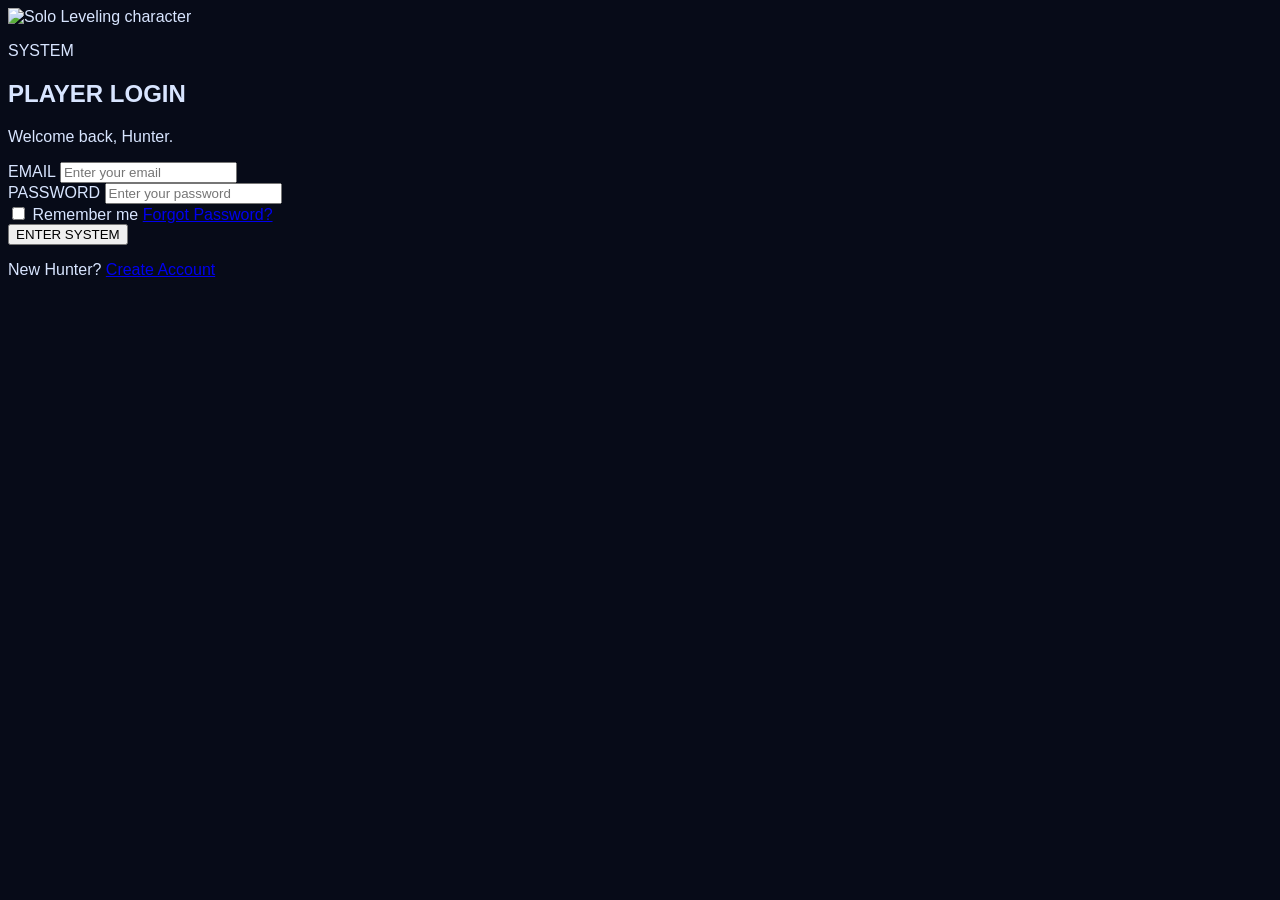
==== login.html @ 80baab3f "Add files via upload" ====
<!DOCTYPE html>
<html lang="en">
<head>
    <meta charset="UTF-8">
    <meta name="viewport" content="width=device-width, initial-scale=1.0">
    <title>Solo Leveling - Login</title>
    <link rel="stylesheet" href="style.css">
</head>

<body>

    <main class="container">

        <section class="login-box">

            <div class="character">
                <img src="https://th.bing.com/th/id/OIP.FJnumraGo1T6I1gRu5Bj1wHaEK?w=294&h=180&c=7&r=0&o=7&dpr=1.5&pid=1.7&rm=3" alt="Solo Leveling character">
            </div>

            <header>
                <p class="system">SYSTEM</p>
                <h1>PLAYER LOGIN</h1>
                <p>Welcome back, Hunter.</p>
            </header>

            <form action="../Activity2/index.html" method="get">

                <div class="input-group">
                    <label for="email">EMAIL</label>
                    <input
                        type="email"
                        id="email"
                        name="email"
                        placeholder="Enter your email"
                        required
                    >
                </div>

                <div class="input-group">
                    <label for="password">PASSWORD</label>
                    <input
                        type="password"
                        id="password"
                        name="password"
                        placeholder="Enter your password"
                        required
                    >
                </div>

                <div class="options">
                    <label>
                        <input type="checkbox" name="remember">
                        Remember me
                    </label>

                    <a href="#">Forgot Password?</a>
                </div>

                <button type="submit">ENTER SYSTEM</button>

            </form>

            <footer>
                <p>
                    New Hunter?
                    <a href="register.html">Create Account</a>
                </p>
            </footer>

        </section>

    </main>

</body>
</html>
---- style.css ----
/* GENERAL SETTINGS */

html {
    scroll-behavior: smooth;
    scroll-padding-top: 75px;
}

body {
    font-family: Arial, sans-serif;
    color: #d8e5ff;
    background-color: #070b18;
}


/* NAVIGATION */

.navbar {
    background-color: rgba(5, 8, 20, 0.95);
    box-shadow: 0 2px 15px rgba(0, 0, 0, 0.5);
}

.navbar-brand {
    color: #78aaff !important;
    font-size: 1.4rem;
    letter-spacing: 2px;
}

.nav-link {
    color: #d8e5ff !important;
    font-weight: 500;
    margin-left: 15px;
}

.nav-link:hover {
    color: #78aaff !important;
}


/* HERO SECTION */

.hero-section {
    min-height: 100vh;

    background:
        linear-gradient(
            90deg,
            rgba(3, 7, 20, 0.92),
            rgba(8, 15, 40, 0.65),
            rgba(5, 10, 25, 0.25)
        ),
        url("https://twinfinite.net/wp-content/uploads/2024/03/how-to-play-solo-leveling-arise-early-access-1.jpg?fit=1200%2C675");

    background-size: cover;
    background-position: center;

    display: flex;
    align-items: center;

    color: white;
    padding: 100px 0 60px;
}

.hero-content {
    padding-top: 30px;
    padding-bottom: 30px;
}

.hero-subtitle {
    letter-spacing: 4px;
    font-size: 0.9rem;
    font-weight: bold;
    color: #82b1ff;
}

.hero-section h1 {
    font-size: clamp(4rem, 9vw, 8rem);
    font-weight: bold;
    letter-spacing: 8px;
    line-height: 1;
    margin-bottom: 25px;

    color: #e5efff;

    text-shadow:
        0 0 10px rgba(90, 150, 255, 0.8),
        0 0 30px rgba(60, 120, 255, 0.5);
}

.hero-description {
    font-size: 1.1rem;
    line-height: 1.8;
    max-width: 550px;
    margin-bottom: 30px;
    color: #d4def5;
}


/* BUTTON */

.hero-section .btn {
    background-color: #315bb5;
    border-color: #315bb5;
    padding: 12px 28px;
    color: white;
}

.hero-section .btn:hover {
    background-color: #4b75d1;
    border-color: #4b75d1;
}


/* FILMS SECTION */

.films-section {
    background:
        radial-gradient(
            circle at top,
            #172752,
            #080d1d 70%
        );
}

.section-title {
    font-size: 2.5rem;
    font-weight: bold;
    color: #82b1ff;
}

.films-section .text-center p {
    color: #9baacc;
}


/* CHARACTER CARD */

.film-card {
    border: 1px solid rgba(100, 150, 255, 0.3);
    border-radius: 15px;
    overflow: hidden;

    background-color: #0d1428;

    box-shadow:
        0 5px 25px rgba(0, 0, 0, 0.5),
        0 0 20px rgba(60, 120, 255, 0.08);

    transition: transform 0.3s ease,
                box-shadow 0.3s ease;
}

.film-card:hover {
    transform: translateY(-8px);

    box-shadow:
        0 10px 30px rgba(0, 0, 0, 0.6),
        0 0 25px rgba(70, 130, 255, 0.25);
}

.film-card img {
    height: 300px;
    object-fit: cover;
}

.film-card .card-body {
    background-color: #0d1428;
    color: #cbd7ef;
}

.film-card .card-title {
    color: #82b1ff;
    font-weight: bold;
}

.film-card .card-text {
    line-height: 1.7;
    color: #aebbd4;
}

.film-card .btn {
    border-color: #527bd3;
    color: #82b1ff;
}

.film-card .btn:hover {
    background-color: #315bb5;
    border-color: #315bb5;
    color: white;
}


/* ABOUT SECTION */

.about-section {
    background-color: #0a1020;
}

.about-section h2 {
    color: #82b1ff;
    font-size: 2.3rem;
    font-weight: bold;
    margin-bottom: 20px;
}

.about-section p {
    color: #b9c6df;
    line-height: 1.8;
}

.about-section img {
    border: 1px solid rgba(100, 150, 255, 0.3);
}


/* FOOTER */

.footer {
    background-color: #040711;
    color: #aebbd4;
    border-top: 1px solid rgba(100, 150, 255, 0.2);
}


/* RESPONSIVE DESIGN */

@media (max-width: 768px) {

    .hero-section {
        min-height: 85vh;
        text-align: center;
        background-position: center;
    }

    .hero-description {
        margin-left: auto;
        margin-right: auto;
    }

    .hero-section h1 {
        font-size: 4rem;
        letter-spacing: 4px;
    }

    .section-title {
        font-size: 2rem;
    }

    .about-section {
        text-align: center;
    }

}
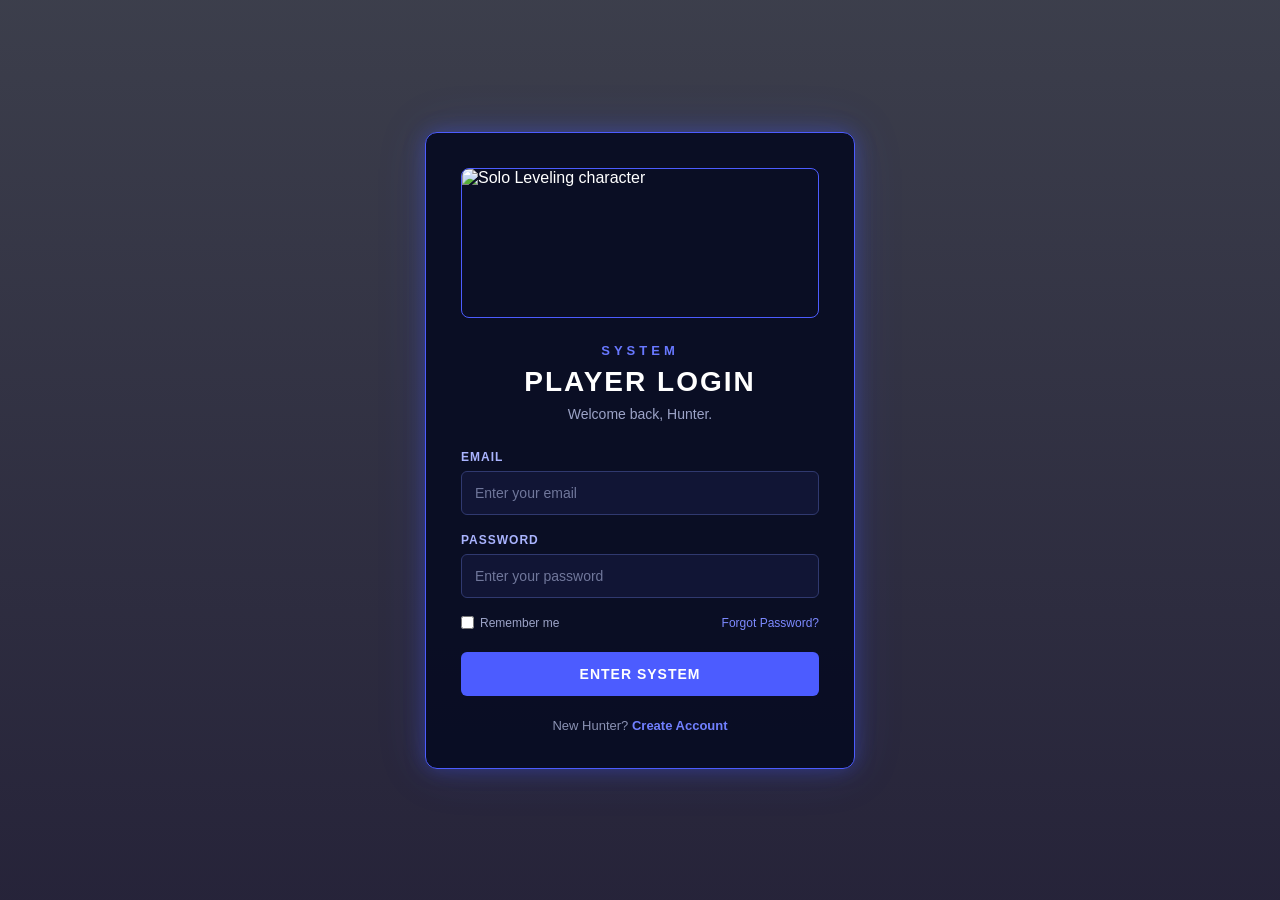
==== commit 4fcb7165: "Update login.html" ====
--- a/login.html
+++ b/login.html
@@ -5,7 +5,7 @@
     <meta charset="UTF-8">
     <meta name="viewport" content="width=device-width, initial-scale=1.0">
     <title>Solo Leveling - Login</title>
-    <link rel="stylesheet" href="style.css">
+    <link rel="stylesheet" href="style1.css">
 </head>
 
 <body>
@@ -73,4 +73,4 @@
     </main>
 
 </body>
-</html>+</html>
--- a/style1.css
+++ b/style1.css
@@ -0,0 +1,352 @@
+* {
+  margin: 0;
+  padding: 0;
+  box-sizing: border-box;
+  }
+
+body {
+font-family: Arial, Helvetica, sans-serif;
+min-height: 100vh;
+
+
+background:
+    linear-gradient(
+        rgba(5, 8, 25, 0.78),
+        rgba(8, 5, 30, 0.88)
+    ),
+    url("https://th.bing.com/th/id/OIP.Y5guGkue1hrzr_cM0UvYvgHaEK?w=341&h=180&c=7&r=0&o=7&dpr=1.5&pid=1.7&rm=3");
+
+background-size: cover;
+background-position: center;
+background-attachment: fixed;
+
+display: flex;
+justify-content: center;
+align-items: center;
+
+padding: 30px;
+
+
+}
+
+.container {
+width: 100%;
+max-width: 430px;
+}
+
+.login-box {
+position: relative;
+
+
+background: rgba(8, 12, 35, 0.94);
+
+border: 1px solid #4c5cff;
+
+border-radius: 12px;
+
+padding: 35px;
+
+box-shadow:
+    0 0 20px rgba(70, 90, 255, 0.35),
+    0 0 50px rgba(70, 90, 255, 0.15);
+
+color: white;
+
+
+}
+
+/* Character */
+
+.character {
+width: 100%;
+height: 150px;
+
+
+overflow: hidden;
+
+margin-bottom: 25px;
+
+border-radius: 8px;
+
+border: 1px solid #4c5cff;
+
+
+}
+
+.character img {
+width: 100%;
+height: 100%;
+
+
+object-fit: cover;
+
+object-position: center;
+
+
+}
+
+/* Header */
+
+header {
+text-align: center;
+margin-bottom: 28px;
+}
+
+.system {
+color: #6878ff;
+font-size: 13px;
+font-weight: bold;
+letter-spacing: 4px;
+margin-bottom: 8px;
+}
+
+header h1 {
+font-size: 28px;
+letter-spacing: 2px;
+margin-bottom: 8px;
+}
+
+header p:last-child {
+color: #9ca3c7;
+font-size: 14px;
+}
+
+/* Inputs */
+
+.input-group {
+margin-bottom: 18px;
+}
+
+.input-group label {
+display: block;
+
+
+color: #aab4ff;
+
+font-size: 12px;
+font-weight: bold;
+
+letter-spacing: 1px;
+
+margin-bottom: 7px;
+
+
+}
+
+.input-group input {
+width: 100%;
+
+
+padding: 13px;
+
+background: rgba(18, 23, 55, 0.9);
+
+border: 1px solid #30396f;
+
+border-radius: 6px;
+
+color: white;
+
+font-size: 14px;
+
+outline: none;
+
+transition: 0.3s;
+
+
+}
+
+.input-group input::placeholder {
+color: #70779b;
+}
+
+.input-group input:focus {
+border-color: #6878ff;
+
+
+box-shadow:
+    0 0 8px rgba(104, 120, 255, 0.4);
+
+
+}
+
+/* Options */
+
+.options {
+display: flex;
+
+
+justify-content: space-between;
+
+align-items: center;
+
+font-size: 12px;
+
+margin-bottom: 22px;
+
+color: #9ca3c7;
+
+
+}
+
+.options label {
+display: flex;
+
+
+align-items: center;
+
+gap: 6px;
+
+
+}
+
+.options a {
+color: #7d8aff;
+
+
+text-decoration: none;
+
+
+}
+
+.options a:hover {
+text-decoration: underline;
+}
+
+/* Button */
+
+button {
+width: 100%;
+
+
+padding: 14px;
+
+background: #4c5cff;
+
+color: white;
+
+border: none;
+
+border-radius: 6px;
+
+font-size: 14px;
+
+font-weight: bold;
+
+letter-spacing: 1px;
+
+cursor: pointer;
+
+transition: 0.3s;
+
+
+}
+
+button:hover {
+background: #6573ff;
+
+
+box-shadow:
+    0 0 15px rgba(90, 105, 255, 0.6);
+
+
+}
+
+/* Terms */
+
+.terms {
+display: flex;
+
+
+align-items: flex-start;
+
+gap: 8px;
+
+color: #9ca3c7;
+
+font-size: 12px;
+
+line-height: 1.5;
+
+margin-bottom: 20px;
+
+
+}
+
+/* Footer */
+
+footer {
+text-align: center;
+
+
+margin-top: 22px;
+
+color: #8b92b3;
+
+font-size: 13px;
+
+
+}
+
+footer a {
+color: #7180ff;
+
+
+text-decoration: none;
+
+font-weight: bold;
+
+
+}
+
+footer a:hover {
+text-decoration: underline;
+}
+
+/* Tablet */
+
+@media (max-width: 600px) {
+
+
+body {
+    padding: 20px;
+}
+
+.login-box {
+    padding: 28px;
+}
+
+
+}
+
+/* Mobile */
+
+@media (max-width: 400px) {
+
+
+body {
+    padding: 12px;
+}
+
+.login-box {
+    padding: 22px;
+}
+
+header h1 {
+    font-size: 23px;
+}
+
+.character {
+    height: 120px;
+}
+
+.options {
+    flex-direction: column;
+
+    align-items: flex-start;
+
+    gap: 10px;
+}
+
+
+}
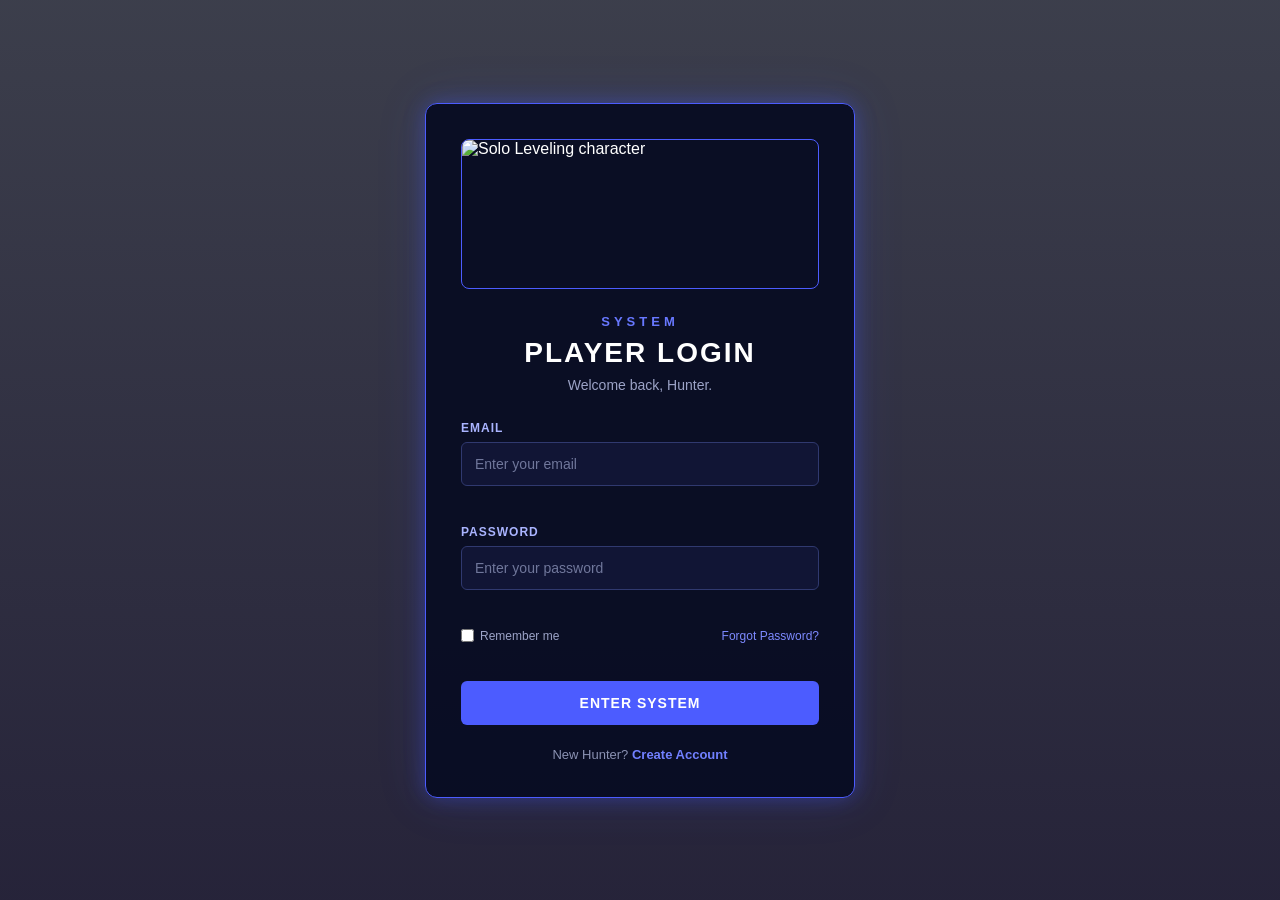
==== commit ba02ce17: "Add files via upload" ====
--- a/login.html
+++ b/login.html
@@ -1,4 +1,3 @@
-
 <!DOCTYPE html>
 <html lang="en">
 <head>
@@ -15,7 +14,8 @@
         <section class="login-box">
 
             <div class="character">
-                <img src="https://th.bing.com/th/id/OIP.FJnumraGo1T6I1gRu5Bj1wHaEK?w=294&h=180&c=7&r=0&o=7&dpr=1.5&pid=1.7&rm=3" alt="Solo Leveling character">
+                <img src="https://th.bing.com/th/id/OIP.FJnumraGo1T6I1gRu5Bj1wHaEK?w=294&h=180&c=7&r=0&o=7&dpr=1.5&pid=1.7&rm=3"
+                     alt="Solo Leveling character">
             </div>
 
             <header>
@@ -24,53 +24,205 @@
                 <p>Welcome back, Hunter.</p>
             </header>
 
-            <form action="../Activity2/index.html" method="get">
-
+            <form id="loginForm">
+
+                <!-- EMAIL -->
                 <div class="input-group">
+
                     <label for="email">EMAIL</label>
+
                     <input
                         type="email"
                         id="email"
                         name="email"
                         placeholder="Enter your email"
-                        required
                     >
+
+                    <p class="error-message" id="emailError"></p>
+
                 </div>
 
+
+                <!-- PASSWORD -->
                 <div class="input-group">
+
                     <label for="password">PASSWORD</label>
+
                     <input
                         type="password"
                         id="password"
                         name="password"
                         placeholder="Enter your password"
-                        required
                     >
+
+                    <p class="error-message" id="passwordError"></p>
+
                 </div>
 
+
+                <!-- OPTIONS -->
                 <div class="options">
+
                     <label>
                         <input type="checkbox" name="remember">
                         Remember me
                     </label>
 
                     <a href="#">Forgot Password?</a>
+
                 </div>
 
+
+                <!-- LOGIN ERROR -->
+                <p class="error-message" id="loginMessage"></p>
+
+
+                <!-- LOGIN BUTTON -->
                 <button type="submit">ENTER SYSTEM</button>
 
             </form>
 
+
             <footer>
+
                 <p>
                     New Hunter?
                     <a href="register.html">Create Account</a>
                 </p>
+
             </footer>
 
         </section>
 
     </main>
 
+
+    <!-- LOGIN JAVASCRIPT -->
+    <script>
+
+        const loginForm = document.getElementById("loginForm");
+
+        const email = document.getElementById("email");
+        const password = document.getElementById("password");
+
+        const emailError = document.getElementById("emailError");
+        const passwordError = document.getElementById("passwordError");
+        const loginMessage = document.getElementById("loginMessage");
+
+
+        loginForm.addEventListener("submit", function(event) {
+
+            event.preventDefault();
+
+
+            // Clear previous errors
+            emailError.textContent = "";
+            passwordError.textContent = "";
+            loginMessage.textContent = "";
+
+            let hasError = false;
+
+
+            /* ==============================
+               CHECK EMAIL
+            ============================== */
+
+            if (email.value.trim() === "") {
+
+                emailError.textContent = "ang email po ay required :>";
+                hasError = true;
+
+            }
+            else {
+
+                const emailPattern = /^[^\s@]+@[^\s@]+\.[^\s@]+$/;
+
+                if (!emailPattern.test(email.value.trim())) {
+
+                    emailError.textContent = "please enter a valid email :>";
+                    hasError = true;
+
+                }
+
+            }
+
+
+            /* ==============================
+               CHECK PASSWORD
+            ============================== */
+
+            if (password.value === "") {
+
+                passwordError.textContent = "ang password po ay required :>";
+                hasError = true;
+
+            }
+
+
+            /* ==============================
+               STOP IF THERE IS AN ERROR
+            ============================== */
+
+            if (hasError) {
+                return;
+            }
+
+
+            /* ==============================
+               GET REGISTERED ACCOUNT
+            ============================== */
+
+            const savedAccount = JSON.parse(
+                localStorage.getItem("soloLevelingAccount")
+            );
+
+
+            // No registered account
+            if (!savedAccount) {
+
+                loginMessage.textContent =
+                    "no registered account found. please create an account :>";
+
+                return;
+            }
+
+
+            /* ==============================
+               CHECK EMAIL AND PASSWORD
+            ============================== */
+
+            if (
+                email.value.trim().toLowerCase() !==
+                savedAccount.email.toLowerCase()
+            ) {
+
+                loginMessage.textContent =
+                    "email or password is incorrect :>";
+
+                return;
+            }
+
+
+            if (password.value !== savedAccount.password) {
+
+                loginMessage.textContent =
+                    "email or password is incorrect :>";
+
+                return;
+            }
+
+
+            /* ==============================
+               LOGIN SUCCESS
+            ============================== */
+
+            alert("Login successful! Welcome, Hunter.");
+
+            window.location.href = "../Activity2/index.html";
+
+        });
+
+    </script>
+
 </body>
-</html>
+</html>
--- a/style1.css
+++ b/style1.css
@@ -1,352 +1,310 @@
 * {
-  margin: 0;
-  padding: 0;
-  box-sizing: border-box;
-  }
+    margin: 0;
+    padding: 0;
+    box-sizing: border-box;
+}
 
 body {
-font-family: Arial, Helvetica, sans-serif;
-min-height: 100vh;
-
-
-background:
-    linear-gradient(
-        rgba(5, 8, 25, 0.78),
-        rgba(8, 5, 30, 0.88)
-    ),
-    url("https://th.bing.com/th/id/OIP.Y5guGkue1hrzr_cM0UvYvgHaEK?w=341&h=180&c=7&r=0&o=7&dpr=1.5&pid=1.7&rm=3");
-
-background-size: cover;
-background-position: center;
-background-attachment: fixed;
-
-display: flex;
-justify-content: center;
-align-items: center;
-
-padding: 30px;
-
-
+    font-family: Arial, Helvetica, sans-serif;
+    min-height: 100vh;
+
+    background:
+        linear-gradient(
+            rgba(5, 8, 25, 0.78),
+            rgba(8, 5, 30, 0.88)
+        ),
+        url("https://th.bing.com/th/id/OIP.Y5guGkue1hrzr_cM0UvYvgHaEK?w=341&h=180&c=7&r=0&o=7&dpr=1.5&pid=1.7&rm=3");
+
+    background-size: cover;
+    background-position: center;
+    background-attachment: fixed;
+
+    display: flex;
+    justify-content: center;
+    align-items: center;
+
+    padding: 30px;
 }
 
 .container {
-width: 100%;
-max-width: 430px;
+    width: 100%;
+    max-width: 430px;
 }
 
 .login-box {
-position: relative;
-
-
-background: rgba(8, 12, 35, 0.94);
-
-border: 1px solid #4c5cff;
-
-border-radius: 12px;
-
-padding: 35px;
-
-box-shadow:
-    0 0 20px rgba(70, 90, 255, 0.35),
-    0 0 50px rgba(70, 90, 255, 0.15);
-
-color: white;
-
-
+    position: relative;
+
+    background: rgba(8, 12, 35, 0.94);
+
+    border: 1px solid #4c5cff;
+
+    border-radius: 12px;
+
+    padding: 35px;
+
+    box-shadow:
+        0 0 20px rgba(70, 90, 255, 0.35),
+        0 0 50px rgba(70, 90, 255, 0.15);
+
+    color: white;
 }
 
 /* Character */
 
 .character {
-width: 100%;
-height: 150px;
-
-
-overflow: hidden;
-
-margin-bottom: 25px;
-
-border-radius: 8px;
-
-border: 1px solid #4c5cff;
-
-
+    width: 100%;
+    height: 150px;
+
+    overflow: hidden;
+
+    margin-bottom: 25px;
+
+    border-radius: 8px;
+
+    border: 1px solid #4c5cff;
 }
 
 .character img {
-width: 100%;
-height: 100%;
-
-
-object-fit: cover;
-
-object-position: center;
-
-
+    width: 100%;
+    height: 100%;
+
+    object-fit: cover;
+
+    object-position: center;
 }
 
 /* Header */
 
 header {
-text-align: center;
-margin-bottom: 28px;
+    text-align: center;
+    margin-bottom: 28px;
 }
 
 .system {
-color: #6878ff;
-font-size: 13px;
-font-weight: bold;
-letter-spacing: 4px;
-margin-bottom: 8px;
+    color: #6878ff;
+    font-size: 13px;
+    font-weight: bold;
+    letter-spacing: 4px;
+    margin-bottom: 8px;
 }
 
 header h1 {
-font-size: 28px;
-letter-spacing: 2px;
-margin-bottom: 8px;
+    font-size: 28px;
+    letter-spacing: 2px;
+    margin-bottom: 8px;
 }
 
 header p:last-child {
-color: #9ca3c7;
-font-size: 14px;
+    color: #9ca3c7;
+    font-size: 14px;
 }
 
 /* Inputs */
 
 .input-group {
-margin-bottom: 18px;
+    margin-bottom: 18px;
 }
 
 .input-group label {
-display: block;
-
-
-color: #aab4ff;
-
-font-size: 12px;
-font-weight: bold;
-
-letter-spacing: 1px;
-
-margin-bottom: 7px;
-
-
+    display: block;
+
+    color: #aab4ff;
+
+    font-size: 12px;
+    font-weight: bold;
+
+    letter-spacing: 1px;
+
+    margin-bottom: 7px;
 }
 
 .input-group input {
-width: 100%;
-
-
-padding: 13px;
-
-background: rgba(18, 23, 55, 0.9);
-
-border: 1px solid #30396f;
-
-border-radius: 6px;
-
-color: white;
-
-font-size: 14px;
-
-outline: none;
-
-transition: 0.3s;
-
-
+    width: 100%;
+
+    padding: 13px;
+
+    background: rgba(18, 23, 55, 0.9);
+
+    border: 1px solid #30396f;
+
+    border-radius: 6px;
+
+    color: white;
+
+    font-size: 14px;
+
+    outline: none;
+
+    transition: 0.3s;
 }
 
 .input-group input::placeholder {
-color: #70779b;
+    color: #70779b;
 }
 
 .input-group input:focus {
-border-color: #6878ff;
-
-
-box-shadow:
-    0 0 8px rgba(104, 120, 255, 0.4);
-
-
+    border-color: #6878ff;
+
+    box-shadow:
+        0 0 8px rgba(104, 120, 255, 0.4);
+}
+
+/* Error Messages */
+
+.error-message {
+    color: red;
+    font-size: 13px;
+    margin: 5px 0 0 0;
+    min-height: 16px;
 }
 
 /* Options */
 
 .options {
-display: flex;
-
-
-justify-content: space-between;
-
-align-items: center;
-
-font-size: 12px;
-
-margin-bottom: 22px;
-
-color: #9ca3c7;
-
-
+    display: flex;
+
+    justify-content: space-between;
+
+    align-items: center;
+
+    font-size: 12px;
+
+    margin-bottom: 22px;
+
+    color: #9ca3c7;
 }
 
 .options label {
-display: flex;
-
-
-align-items: center;
-
-gap: 6px;
-
-
+    display: flex;
+
+    align-items: center;
+
+    gap: 6px;
 }
 
 .options a {
-color: #7d8aff;
-
-
-text-decoration: none;
-
-
+    color: #7d8aff;
+
+    text-decoration: none;
 }
 
 .options a:hover {
-text-decoration: underline;
+    text-decoration: underline;
 }
 
 /* Button */
 
 button {
-width: 100%;
-
-
-padding: 14px;
-
-background: #4c5cff;
-
-color: white;
-
-border: none;
-
-border-radius: 6px;
-
-font-size: 14px;
-
-font-weight: bold;
-
-letter-spacing: 1px;
-
-cursor: pointer;
-
-transition: 0.3s;
-
-
+    width: 100%;
+
+    padding: 14px;
+
+    background: #4c5cff;
+
+    color: white;
+
+    border: none;
+
+    border-radius: 6px;
+
+    font-size: 14px;
+
+    font-weight: bold;
+
+    letter-spacing: 1px;
+
+    cursor: pointer;
+
+    transition: 0.3s;
 }
 
 button:hover {
-background: #6573ff;
-
-
-box-shadow:
-    0 0 15px rgba(90, 105, 255, 0.6);
-
-
+    background: #6573ff;
+
+    box-shadow:
+        0 0 15px rgba(90, 105, 255, 0.6);
 }
 
 /* Terms */
 
 .terms {
-display: flex;
-
-
-align-items: flex-start;
-
-gap: 8px;
-
-color: #9ca3c7;
-
-font-size: 12px;
-
-line-height: 1.5;
-
-margin-bottom: 20px;
-
-
+    display: flex;
+
+    align-items: flex-start;
+
+    gap: 8px;
+
+    color: #9ca3c7;
+
+    font-size: 12px;
+
+    line-height: 1.5;
+
+    margin-bottom: 20px;
 }
 
 /* Footer */
 
 footer {
-text-align: center;
-
-
-margin-top: 22px;
-
-color: #8b92b3;
-
-font-size: 13px;
-
-
+    text-align: center;
+
+    margin-top: 22px;
+
+    color: #8b92b3;
+
+    font-size: 13px;
 }
 
 footer a {
-color: #7180ff;
-
-
-text-decoration: none;
-
-font-weight: bold;
-
-
+    color: #7180ff;
+
+    text-decoration: none;
+
+    font-weight: bold;
 }
 
 footer a:hover {
-text-decoration: underline;
+    text-decoration: underline;
 }
 
 /* Tablet */
 
 @media (max-width: 600px) {
 
-
-body {
-    padding: 20px;
-}
-
-.login-box {
-    padding: 28px;
-}
-
-
+    body {
+        padding: 20px;
+    }
+
+    .login-box {
+        padding: 28px;
+    }
 }
 
 /* Mobile */
 
 @media (max-width: 400px) {
 
-
-body {
-    padding: 12px;
-}
-
-.login-box {
-    padding: 22px;
-}
-
-header h1 {
-    font-size: 23px;
-}
-
-.character {
-    height: 120px;
-}
-
-.options {
-    flex-direction: column;
-
-    align-items: flex-start;
-
-    gap: 10px;
-}
-
-
-}
+    body {
+        padding: 12px;
+    }
+
+    .login-box {
+        padding: 22px;
+    }
+
+    header h1 {
+        font-size: 23px;
+    }
+
+    .character {
+        height: 120px;
+    }
+
+    .options {
+        flex-direction: column;
+
+        align-items: flex-start;
+
+        gap: 10px;
+    }
+}
